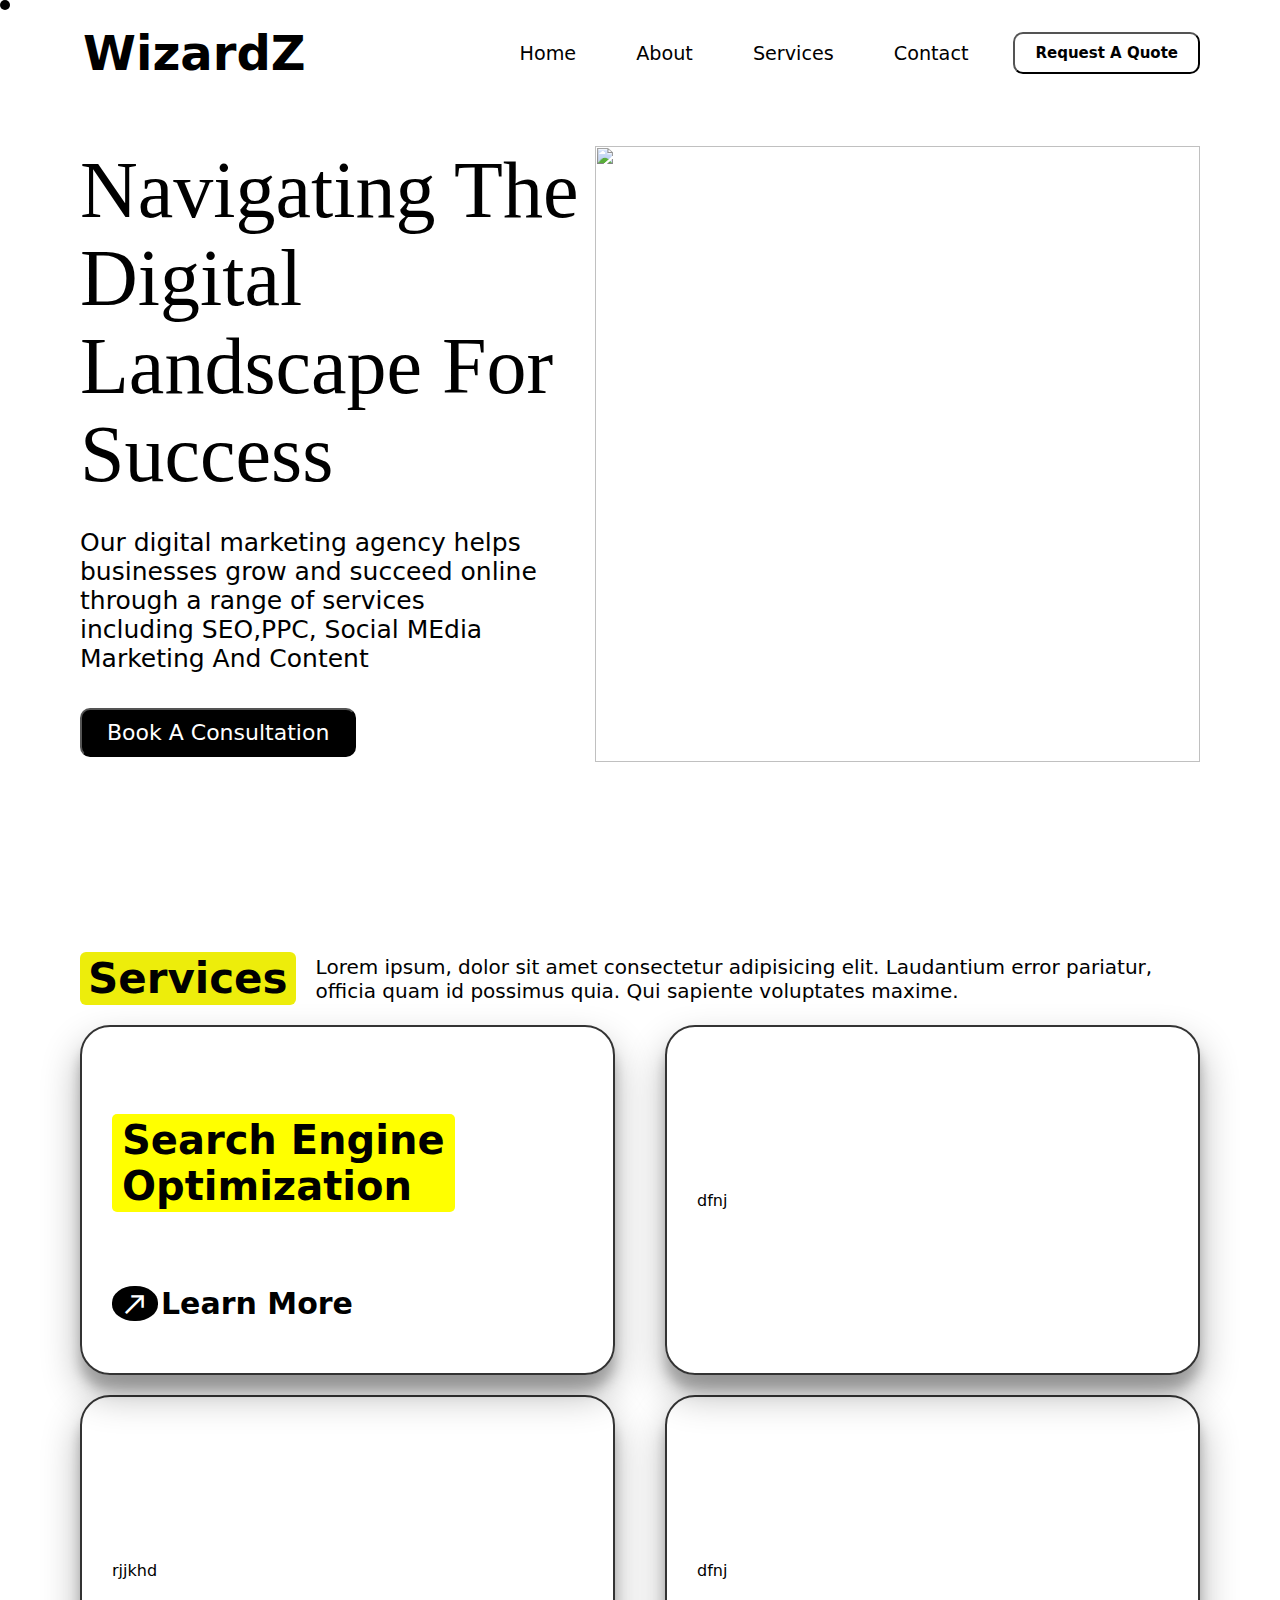
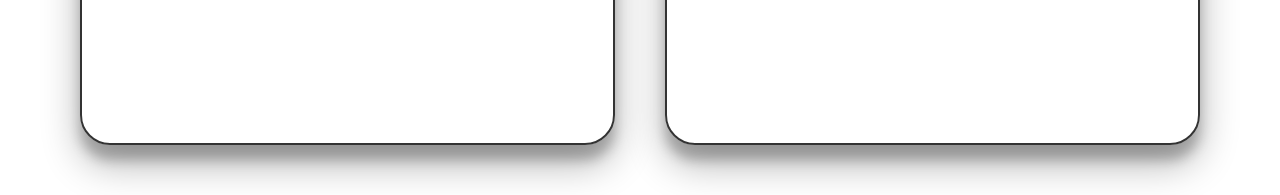
==== Animated Website/index.html @ a34c0ddf "Minor Changes" ====
<!DOCTYPE html>
<html lang="en">

<head>
    <meta charset="UTF-8">
    <meta name="viewport" content="width=device-width, initial-scale=1.0">
    <title>Document</title>
    <link rel="stylesheet" href="style.css">
    <link href="https://cdn.jsdelivr.net/npm/remixicon@4.5.0/fonts/remixicon.css" rel="stylesheet" />
    <link rel="stylesheet" href="https://fonts.googleapis.com/css2?family=Material+Symbols+Outlined:opsz,wght,FILL,GRAD@24,400,0,0" />

</head>

<body>
    <div id="cursor"></div>
    <section id="section1">
        <nav>
            <div class="logo">
                <h1><i class="ri-shining-fill"></i>WizardZ</h1>
            </div>
            <div class="menu">
                <ul>
                    <li><a href="#">Home</a></li>
                    <li><a href="#">About</a></li>
                    <li><a href="#">Services</a></li>
                    <li><a href="#">Contact</a></li>
                </ul>
                <button type="button" class="btn">Request A Quote</button>
            </div>
        </nav>
        <div id="center">
            <div id="centerleft">
                <h1>
                    Navigating The Digital Landscape For Success
                </h1>
                <p>Our digital marketing agency helps businesses grow and succeed online through a range of services
                    including SEO,PPC, Social MEdia Marketing And Content</p>
                <button type="button" class="btn3">Book A Consultation</button>




            </div>

            <div id="centerright">
                <img src="https://img.freepik.com/premium-vector/marketing-illustration_878233-772.jpg?w=996" alt="">
            </div>
        </div>
        <div class="workedfor">
            <img src="https://imgs.search.brave.com/fNigsKo8mj7kTLfv36_bVSwXvuNUQkcgGp3WirW9pcw/rs:fit:860:0:0:0/g:ce/aHR0cHM6Ly9sb2dv/ZG93bmxvYWQub3Jn/L3dwLWNvbnRlbnQv/dXBsb2Fkcy8yMDE5/LzA4L3RhdGEtbW90/b3JzLWxvZ28tMC5w/bmc"
                alt="">
            <img src="https://imgs.search.brave.com/8IpOqcqNRXc-08en11EmP8ryL9KNyg2xsx-Ju1tUkb0/rs:fit:860:0:0:0/g:ce/aHR0cHM6Ly9zdGF0/aWMudmVjdGVlenku/Y29tL3N5c3RlbS9y/ZXNvdXJjZXMvcHJl/dmlld3MvMDE5Lzc2/Ni8yNDAvbm9uXzJ4/L2FtYXpvbi1sb2dv/LWFtYXpvbi1pY29u/LXRyYW5zcGFyZW50/LWZyZWUtcG5nLnBu/Zw"
                alt="">
            <img src="https://imgs.search.brave.com/Rt7uQQOtTU75qcVWaAnYGKOalUHHBAkY9xcgLJoRtmQ/rs:fit:860:0:0:0/g:ce/aHR0cHM6Ly8xMDAw/bG9nb3MubmV0L3dw/LWNvbnRlbnQvdXBs/b2Fkcy8yMDIyLzEy/L0h1YlNwb3QtTG9n/by01MDB4MjgxLnBu/Zw"
                alt="">
            <img src="https://imgs.search.brave.com/ARLXEoBPJB0CzboSaYomADaMy79xpAxVpfx55nUn9T4/rs:fit:860:0:0:0/g:ce/aHR0cHM6Ly9zdGF0/aWMtMDAuaWNvbmR1/Y2suY29tL2Fzc2V0/cy4wMC9ub3Rpb24t/aWNvbi0yNTZ4MjU2/LWcxYXJwczllLnBu/Zw"
                alt="">
            <img src="https://imgs.search.brave.com/pB7rmF0nJIRrC9TeIkUEjCoOrOx8oh-ZcEy8Qci1QgA/rs:fit:860:0:0:0/g:ce/aHR0cHM6Ly9hc3Nl/dHMuc3RpY2twbmcu/Y29tL2ltYWdlcy81/ODBiNTdmY2Q5OTk2/ZTI0YmM0M2M1Mjku/cG5n"
                alt="">
            <img src="https://imgs.search.brave.com/5nr2RgcZh42aT5bgjEVRG8Q-ZrMDww8VBAGRgMlE1LQ/rs:fit:860:0:0:0/g:ce/aHR0cHM6Ly9teW5h/c2FzdG9yZS5jb20v/Y2RuL3Nob3AvcHJv/ZHVjdHMvTkFTQURl/Y2FsLnBuZz92PTE1/OTMwOTczMTY"
                alt="">
        </div>
    </section>
    <section class="section2">
        <div class="services">
            <h1>Services</h1>
            <p>Lorem ipsum, dolor sit amet consectetur adipisicing elit. Laudantium error pariatur, officia quam id
                possimus quia. Qui sapiente voluptates maxime.</p>
        </div>
        <div class="boxes">
            <div class="box">
                <div class="content">
                    <h1>Search Engine <br> Optimization</h1>
                    <h2> <span class="material-symbols-outlined " id="arrow" > 
                        north_east
                        </span>Learn More</h2>
                </div>
                <div><img
                        src="https://imgs.search.brave.com/fQJbz-s_gWaU-JLYgZDOSX0kBfWpyWXV-rQr8nJraPY/rs:fit:860:0:0:0/g:ce/aHR0cHM6Ly90My5m/dGNkbi5uZXQvanBn/LzAwLzU4LzA2Lzg2/LzM2MF9GXzU4MDY4/NjYwX0VlRUx0aVR0/dkhmTFBtemVNSGRZ/WWpEQXJYWEZkNmRo/LmpwZw"
                        alt=""></div>
            </div>
            <div class="box">dfnj</div>
        </div>
        <div class="boxes">
            <div class="box">rjjkhd</div>
            <div class="box">dfnj</div>
        </div>
    </section>

    <script src="https://cdnjs.cloudflare.com/ajax/libs/gsap/3.12.5/gsap.min.js"
        integrity="sha512-7eHRwcbYkK4d9g/6tD/mhkf++eoTHwpNM9woBxtPUBWm67zeAfFC+HrdoE2GanKeocly/VxeLvIqwvCdk7qScg=="
        crossorigin="anonymous" referrerpolicy="no-referrer"></script>
    <script src="script.js"></script>
</body>

</html>
---- Animated Website/style.css ----
*{
    margin: 0;
    padding: 0;
    box-sizing: border-box;
    font-family: system-ui, -apple-system, BlinkMacSystemFont, 'Segoe UI', Roboto, Oxygen, Ubuntu, Cantarell, 'Open Sans', 'Helvetica Neue', sans-serif
}

#cursor{
    position: fixed;
    height: 10px;
    width: 10px;
    background: #000;
    border-radius: 50%;
    z-index: 10;
}
body{
    height: 100%;
    width: 100%;
}

nav{
    padding: 25px 80px;
    display: flex;
    justify-content: space-between;
}
nav .logo{
    font-size: 1.5rem;
    font-weight: 600;
    display: flex;
    align-items: center;
    justify-content: center;
}
nav .logo i{
    margin-right: 3px;
    rotate: 45deg;
    display: inline-block;
}
nav .menu ul,nav .menu{
    display: flex;
    justify-content: space-between;
    align-items: center;
    gap: 30px;
    list-style: none;
   
    
}
nav .menu ul li a{
    text-decoration: none;
    color: #000;
    font-size: 1.2rem;
    font-weight: 500;
    padding: 10px 15px;
    border-radius: 5px;
    transition: all 0.3s ease;
}
nav .menu button{
    background: white;
    padding: 10px 20px;
    border-radius: 10px;
    font-weight: 600;
    font-size: 15px;
}
#center{
    padding:40px 80px;
    width: 100%;
    display: flex;
}
#center #centerleft{
    height: 100%;
    width: 46%;
    
}
#center #centerright{
    
    position: relative;
    width: 54%;  
    z-index: 9;

    
}
#center #centerleft h1{
    font-family:Georgia, 'Times New Roman', Times, serif;
    font-size: 80px;
    line-height: 1.1;
    font-weight: 500;
}
#center #centerleft p{
    width: 90%;
    font-size: 25px;
    margin: 30px 0px;
}
#center #centerleft button{
    background: black;
    color: white;
    padding: 10px 25px;
    border-radius: 10px;
    font-weight: 400;
    font-size: 22px;
    margin: 5px 0px;
}
#center #centerright img{
    background: transparent;
    width: 100%;
    height: 100%;
    object-fit:cover;
    position: absolute;
    right: 0px;
}
.workedfor{
    display: flex;
    align-items: center;
    justify-content: space-between;
    padding: 10px 80px;
}
.workedfor img{
    height: 80px;
}
.btn:hover{
    background-color: rgb(40, 38, 38);
    color: white;

}
.btn3:hover{
    background-color: white;
    color: black;
}

.section2{
    padding: 50px 80px;
}
.section2 .services{
    display: flex;
    align-items: center;
    gap: 20px;
    
}
.services h1{
    background-color: rgb(237, 237, 11);
    font-size: 42px;
    padding: 2px 8px;
    border-radius: 6px;
}
.services p{
    font-size: 20px;
}
.boxes{
    display: flex;
    justify-content: space-around;
    gap: 50px;
    margin-top: 20px;
}
.boxes .box{
    height: 350px;
    width: 100%;
    /* background-color: pink; */
    border-radius: 30px;
    box-shadow: rgba(0, 0, 0, 0.3) 0px 19px 38px, rgba(0, 0, 0, 0.22) 0px 15px 12px;
    display: flex;
    justify-content: space-between;
    align-items: center;
    padding: 20px 30px;
    position: relative;
    border: solid 2px rgb(0, 0, 0,0.8);
}
.boxes .box img{
    height: 200px;
    object-fit: cover;
    border-radius: 30px;

}
.boxes .box h2{
    font-size: 30px;
    position: absolute;
    bottom: 15%;
    display: flex;
    gap: 3px;
    
}
.boxes .box h1{
    font-size: 40px;
    position: absolute;
    top: 25%;
    background-color: yellow;
    padding: 3px 10px;
    border-radius: 5px;
}
#arrow{
    font-size: 30px;
    padding:1px 8px;
    background-color: #000;
    color: white;
    border-radius: 48%;
    text-align: center;
    display: flex;
    align-items: center;
    
}
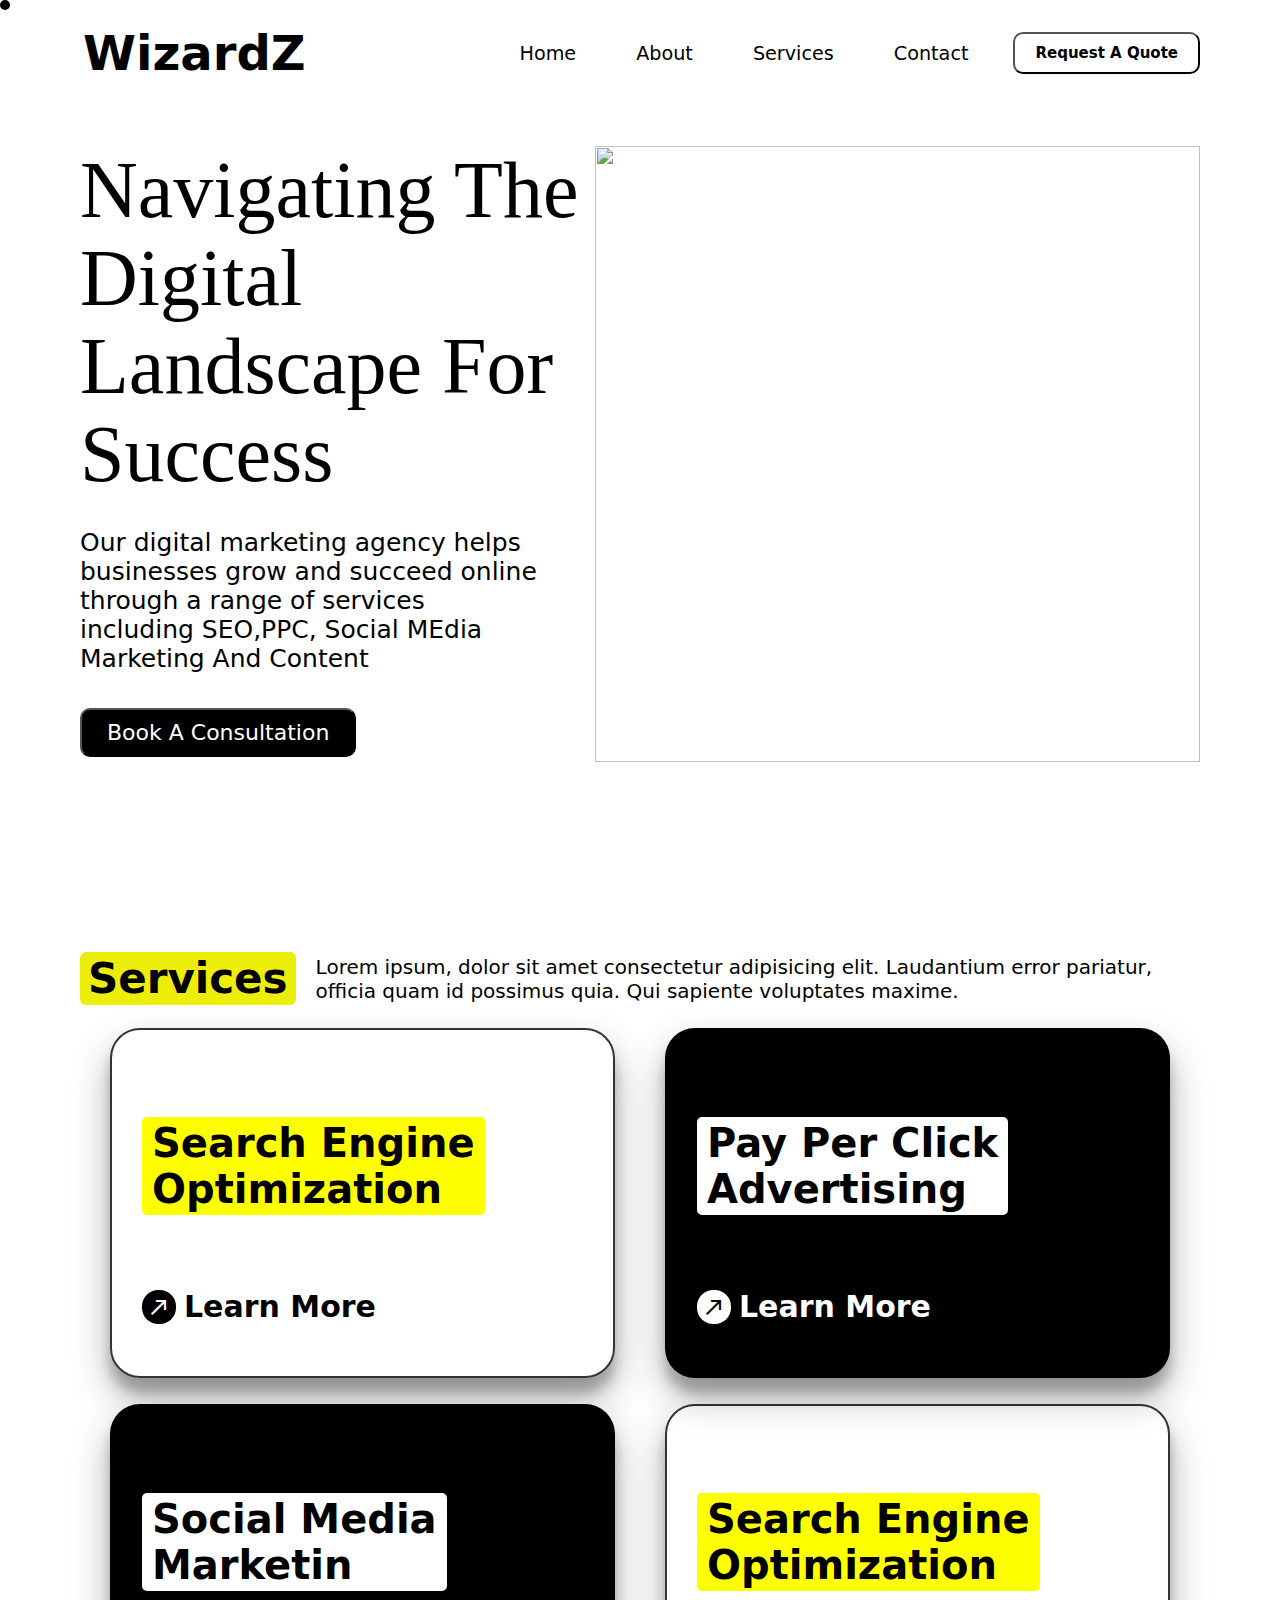
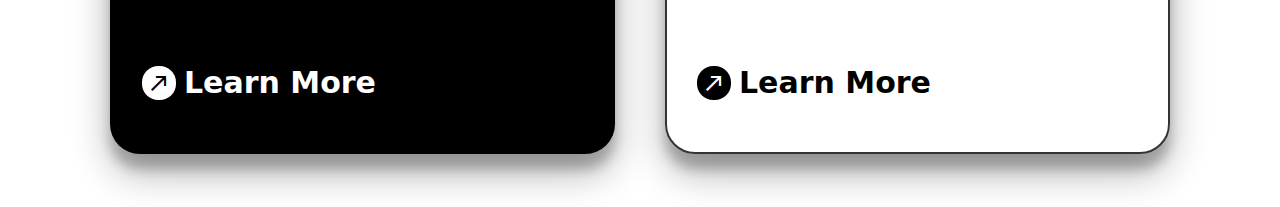
==== commit e6f37c6c: "Added Styling to boxes" ====
--- a/Animated Website/index.html
+++ b/Animated Website/index.html
@@ -68,10 +68,13 @@
                 possimus quia. Qui sapiente voluptates maxime.</p>
         </div>
         <div class="boxes">
-            <div class="box">
+            <div class="box box1">
                 <div class="content">
+
+                    <!-- box1 -->
+
                     <h1>Search Engine <br> Optimization</h1>
-                    <h2> <span class="material-symbols-outlined " id="arrow" > 
+                    <h2> <span class="material-symbols-outlined lightarrow" > 
                         north_east
                         </span>Learn More</h2>
                 </div>
@@ -79,11 +82,50 @@
                         src="https://imgs.search.brave.com/fQJbz-s_gWaU-JLYgZDOSX0kBfWpyWXV-rQr8nJraPY/rs:fit:860:0:0:0/g:ce/aHR0cHM6Ly90My5m/dGNkbi5uZXQvanBn/LzAwLzU4LzA2Lzg2/LzM2MF9GXzU4MDY4/NjYwX0VlRUx0aVR0/dkhmTFBtemVNSGRZ/WWpEQXJYWEZkNmRo/LmpwZw"
                         alt=""></div>
             </div>
-            <div class="box">dfnj</div>
+
+            <!-- box2 -->
+
+            <div class="box box2 darkbox">
+                <div class="content">
+                    <h1>Pay Per Click <br> Advertising</h1>
+                    <h2> <span class="material-symbols-outlined darkarrow"  > 
+                        north_east
+                        </span>Learn More</h2>
+                </div>
+                <div><img
+                        src="https://imgs.search.brave.com/NmEt4rfhX6t_4nmt1XY0PHdIlbLdsngKHQw31UCkjk4/rs:fit:860:0:0:0/g:ce/aHR0cHM6Ly90My5m/dGNkbi5uZXQvanBn/LzA4LzczLzAwLzk4/LzM2MF9GXzg3MzAw/OTgwOV95UUFxejFZ/OWZmQXdreDhZSTBy/T0VqczlNakNuODhr/Ty5qcGc"
+                        alt=""></div>
+            </div>
         </div>
         <div class="boxes">
-            <div class="box">rjjkhd</div>
-            <div class="box">dfnj</div>
+
+            <!-- box3 -->
+
+            <div class="box darkbox">
+                <div class="content">
+                    <h1>Social Media <br> Marketin</h1>
+                    <h2> <span class="material-symbols-outlined darkarrow" > 
+                        north_east
+                        </span>Learn More</h2>
+                </div>
+                <div><img
+                        src="https://imgs.search.brave.com/fQJbz-s_gWaU-JLYgZDOSX0kBfWpyWXV-rQr8nJraPY/rs:fit:860:0:0:0/g:ce/aHR0cHM6Ly90My5m/dGNkbi5uZXQvanBn/LzAwLzU4LzA2Lzg2/LzM2MF9GXzU4MDY4/NjYwX0VlRUx0aVR0/dkhmTFBtemVNSGRZ/WWpEQXJYWEZkNmRo/LmpwZw"
+                        alt=""></div>
+            </div>
+
+            <!-- box4 -->
+            <div class="box box4">
+
+                <div class="content">
+                    <h1>Search Engine <br> Optimization</h1>
+                    <h2> <span class="material-symbols-outlined lightarrow"  > 
+                        north_east
+                        </span>Learn More</h2>
+                </div>
+                <div><img
+                        src="https://imgs.search.brave.com/fQJbz-s_gWaU-JLYgZDOSX0kBfWpyWXV-rQr8nJraPY/rs:fit:860:0:0:0/g:ce/aHR0cHM6Ly90My5m/dGNkbi5uZXQvanBn/LzAwLzU4LzA2Lzg2/LzM2MF9GXzU4MDY4/NjYwX0VlRUx0aVR0/dkhmTFBtemVNSGRZ/WWpEQXJYWEZkNmRo/LmpwZw"
+                        alt=""></div>
+            </div>
         </div>
     </section>
 
--- a/Animated Website/style.css
+++ b/Animated Website/style.css
@@ -148,10 +148,11 @@
     justify-content: space-around;
     gap: 50px;
     margin-top: 20px;
+    padding: 3px 30px;
 }
 .boxes .box{
     height: 350px;
-    width: 100%;
+    width: 50%;
     /* background-color: pink; */
     border-radius: 30px;
     box-shadow: rgba(0, 0, 0, 0.3) 0px 19px 38px, rgba(0, 0, 0, 0.22) 0px 15px 12px;
@@ -173,7 +174,10 @@
     position: absolute;
     bottom: 15%;
     display: flex;
-    gap: 3px;
+    gap: 8px;
+    font-weight: 600;
+    display: flex;
+    align-items: center;
     
 }
 .boxes .box h1{
@@ -184,21 +188,34 @@
     padding: 3px 10px;
     border-radius: 5px;
 }
-#arrow{
-    font-size: 30px;
-    padding:1px 8px;
-    background-color: #000;
+.lightarrow{
+    font-size: 50px;
+    padding:5px;
+    background-color: black;
     color: white;
     border-radius: 48%;
-    text-align: center;
-    display: flex;
-    align-items: center;
-    
-}
-
-
-
-
-
-
-
+}
+.darkarrow{
+    font-size: 50px;
+    padding:5px;
+    background-color: white;
+    color: black;
+    border-radius: 48%;
+    
+}
+.darkbox{
+    background-color: black;
+}
+.darkbox .content h1{
+    background-color: white;
+}
+.darkbox .content h2{
+    color: white;
+}
+
+
+
+
+
+
+
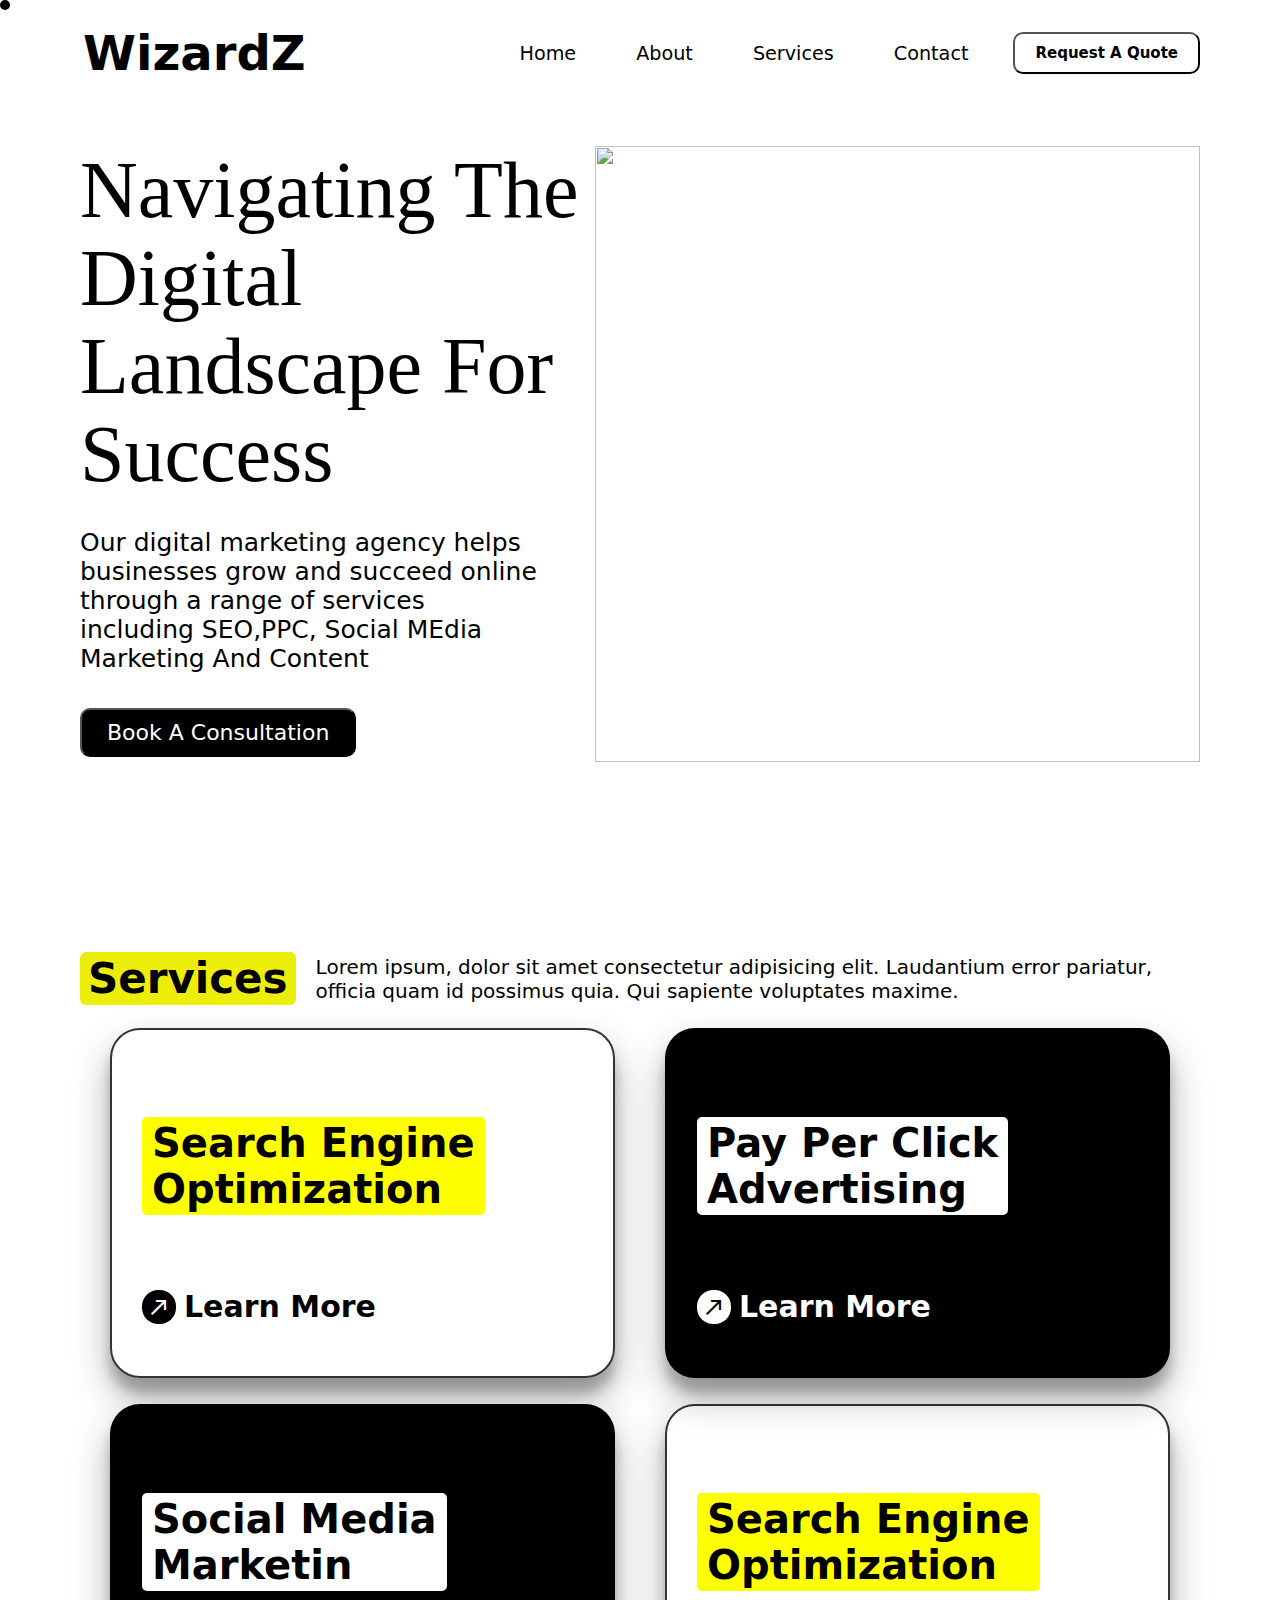
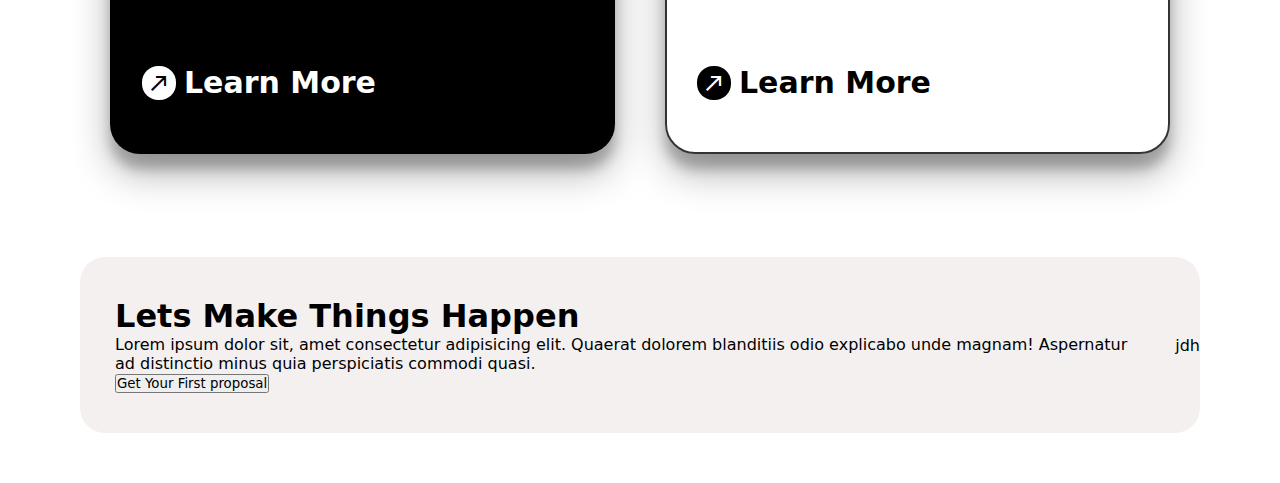
==== commit b0adfced: "Minor CHanges" ====
--- a/Animated Website/index.html
+++ b/Animated Website/index.html
@@ -128,6 +128,16 @@
             </div>
         </div>
     </section>
+    <section class="section3">
+        <div class="section3left">
+            <h1>Lets Make Things Happen</h1>
+            <p>Lorem ipsum dolor sit, amet consectetur adipisicing elit. Quaerat dolorem blanditiis odio explicabo unde magnam! Aspernatur ad distinctio minus quia perspiciatis commodi quasi.</p>
+            <button>Get Your First proposal</button>
+        </div>
+        <div>
+            jdh
+        </div>
+    </section>
 
     <script src="https://cdnjs.cloudflare.com/ajax/libs/gsap/3.12.5/gsap.min.js"
         integrity="sha512-7eHRwcbYkK4d9g/6tD/mhkf++eoTHwpNM9woBxtPUBWm67zeAfFC+HrdoE2GanKeocly/VxeLvIqwvCdk7qScg=="
--- a/Animated Website/style.css
+++ b/Animated Website/style.css
@@ -212,10 +212,20 @@
 .darkbox .content h2{
     color: white;
 }
-
-
-
-
-
-
-
+.section3{
+    margin: 50px 80px;
+    background-color: rgba(198, 180, 180, 0.2);
+    border-radius: 25px ;
+    display: flex;
+    justify-content: center;
+    align-items: center;
+}
+.section3left{
+    padding: 40px 35px;
+}
+
+
+
+
+
+
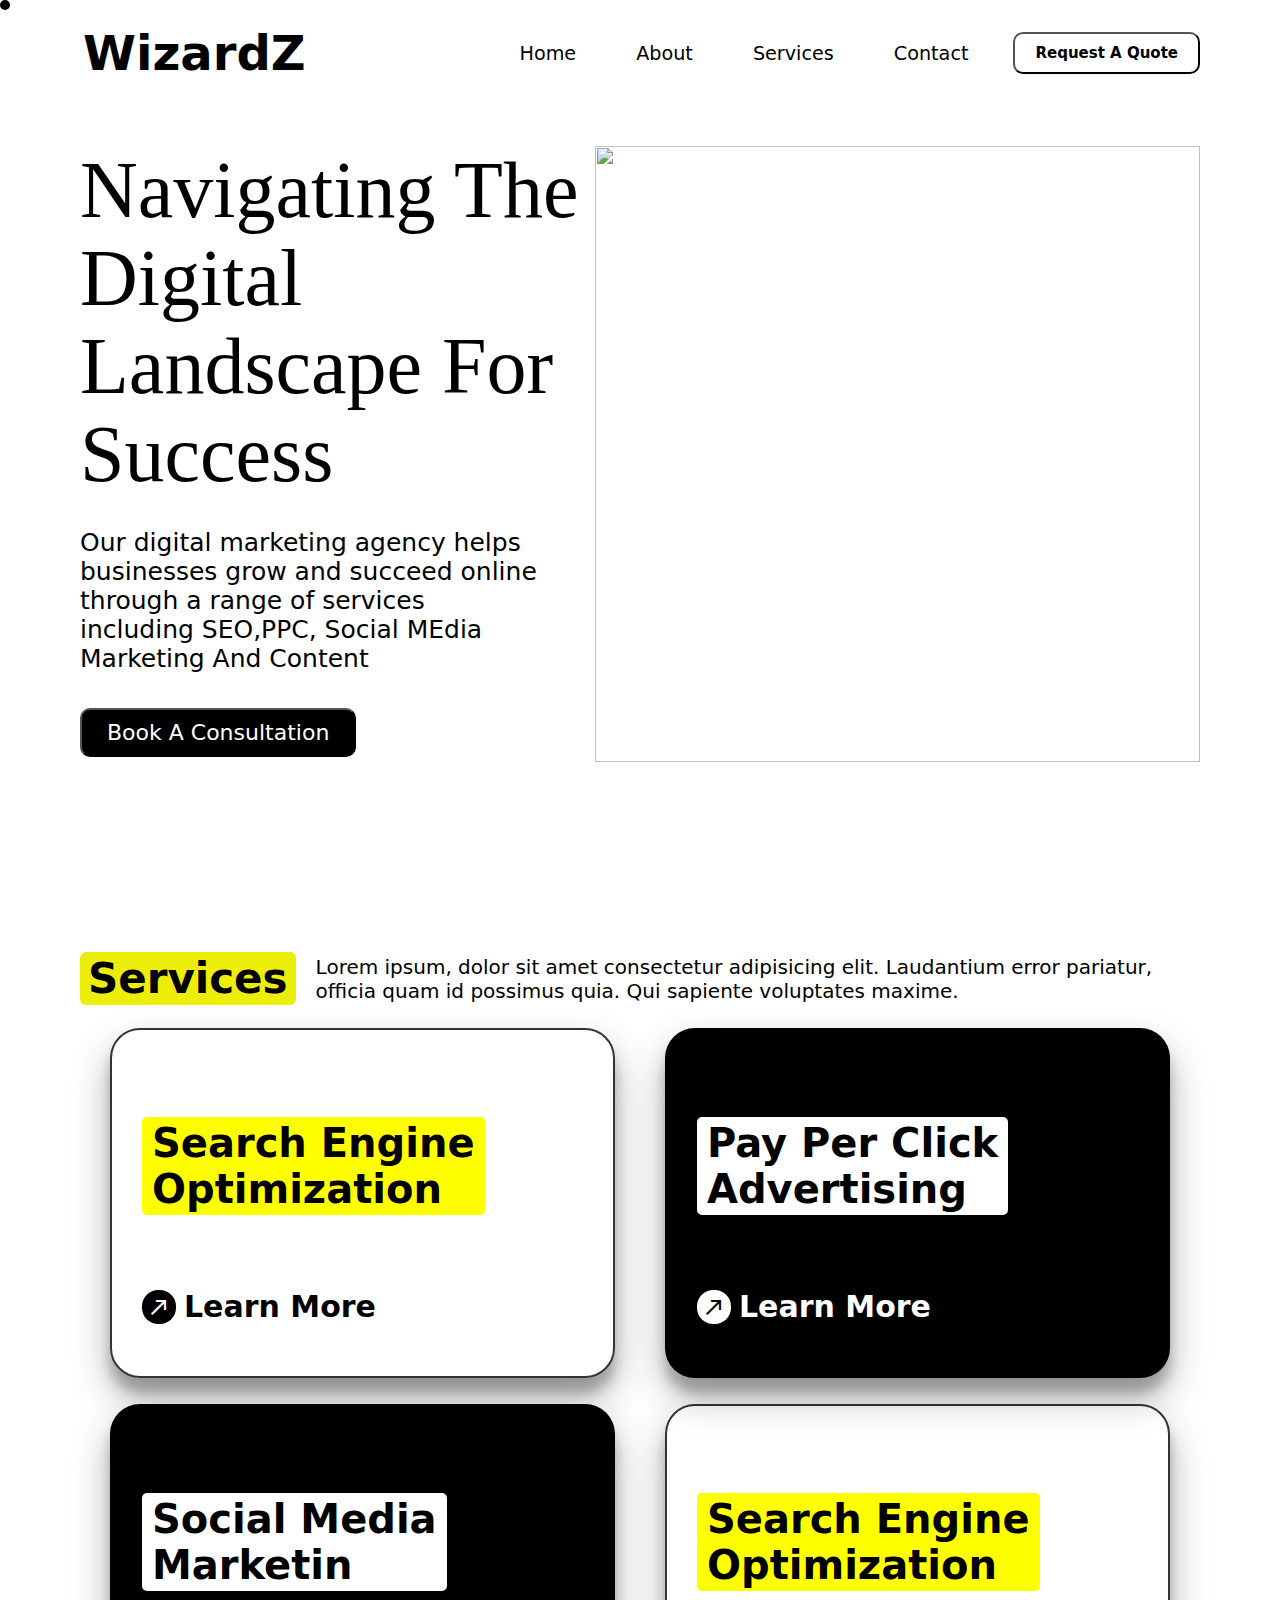
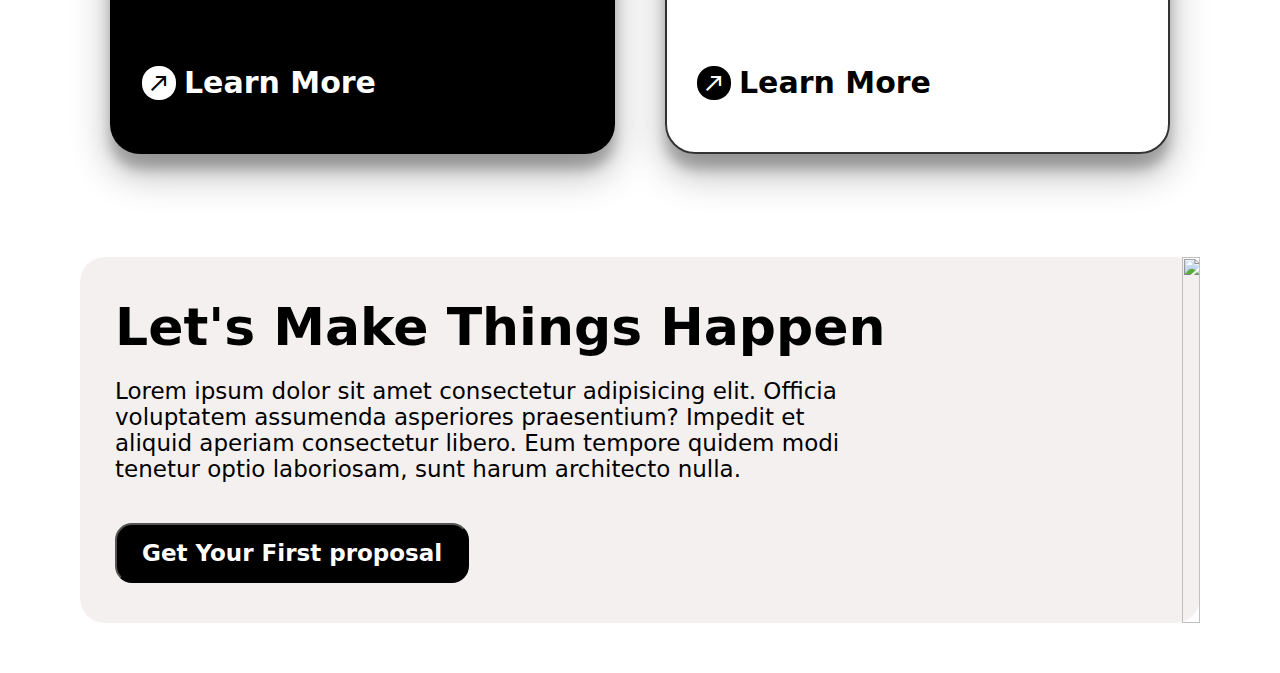
==== commit 85f0a70b: "Add SVG file" ====
--- a/Animated Website/index.html
+++ b/Animated Website/index.html
@@ -130,12 +130,12 @@
     </section>
     <section class="section3">
         <div class="section3left">
-            <h1>Lets Make Things Happen</h1>
-            <p>Lorem ipsum dolor sit, amet consectetur adipisicing elit. Quaerat dolorem blanditiis odio explicabo unde magnam! Aspernatur ad distinctio minus quia perspiciatis commodi quasi.</p>
+            <h1>Let's Make Things Happen</h1>
+            <p>Lorem ipsum dolor sit amet consectetur adipisicing elit. Officia voluptatem assumenda asperiores praesentium? Impedit et aliquid aperiam consectetur libero. Eum tempore quidem modi tenetur optio laboriosam, sunt harum architecto nulla.</p>
             <button>Get Your First proposal</button>
         </div>
         <div>
-            jdh
+            <img src="https://stradigitale.it/wp-content/uploads/2024/07/Frame-19.svg" alt="" srcset="" class="sec3img">
         </div>
     </section>
 
--- a/Animated Website/style.css
+++ b/Animated Website/style.css
@@ -217,15 +217,41 @@
     background-color: rgba(198, 180, 180, 0.2);
     border-radius: 25px ;
     display: flex;
-    justify-content: center;
-    align-items: center;
+    padding-right: 0px;
+    
 }
 .section3left{
     padding: 40px 35px;
-}
-
-
-
-
-
-
+    width: 100%;
+    
+    
+}
+.section3left h1{
+    font-size: 52px;
+    margin-bottom: 2%;
+}
+.section3left p {
+    font-weight: 400;
+    font-size: 23px;
+    margin-right: 25%;
+}
+.section3left button{
+    margin-top: 4%;
+    font-size: 23px;
+    font-weight: 600;
+    padding: 15px 25px;
+    color: white;
+    background-color: #000;
+    border-radius: 17px;
+}
+.sec3img{
+    margin-left: 10%;
+    height: 100%;
+    width: 95%;
+}
+
+
+
+
+
+
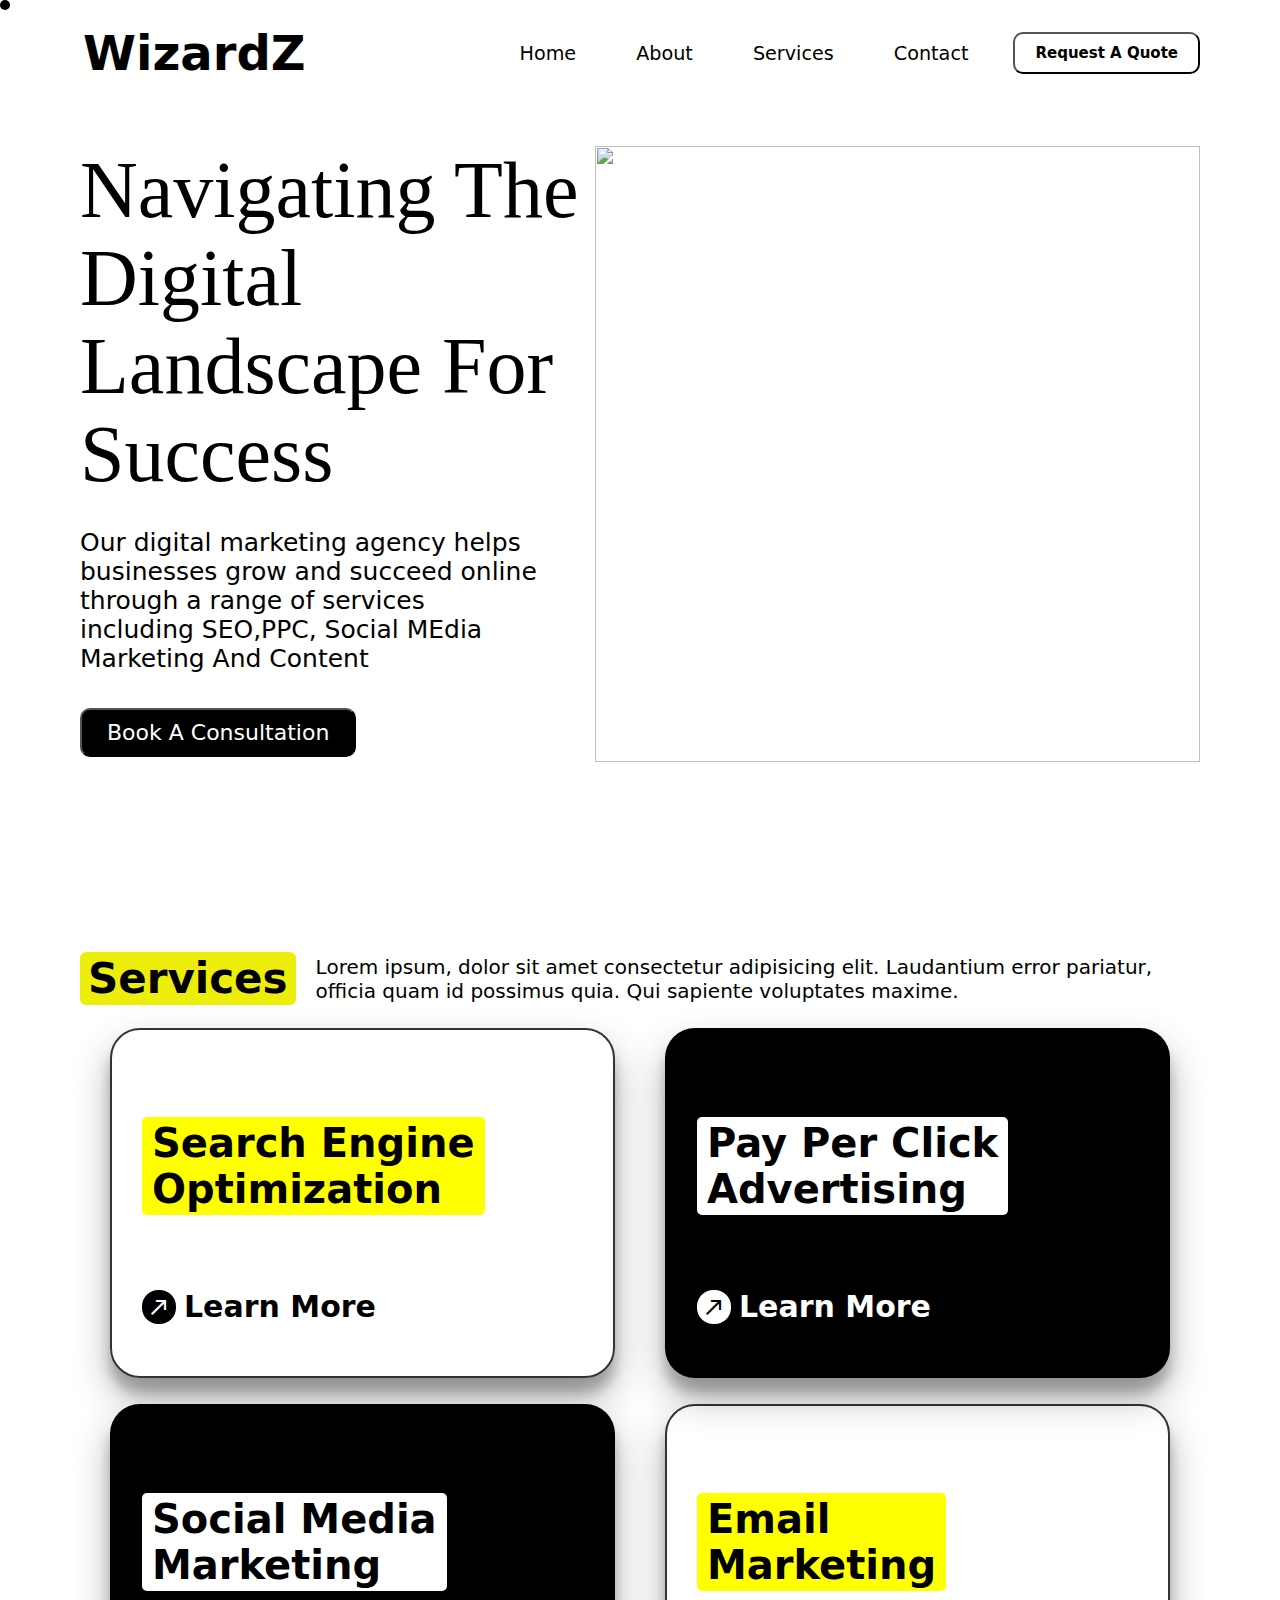
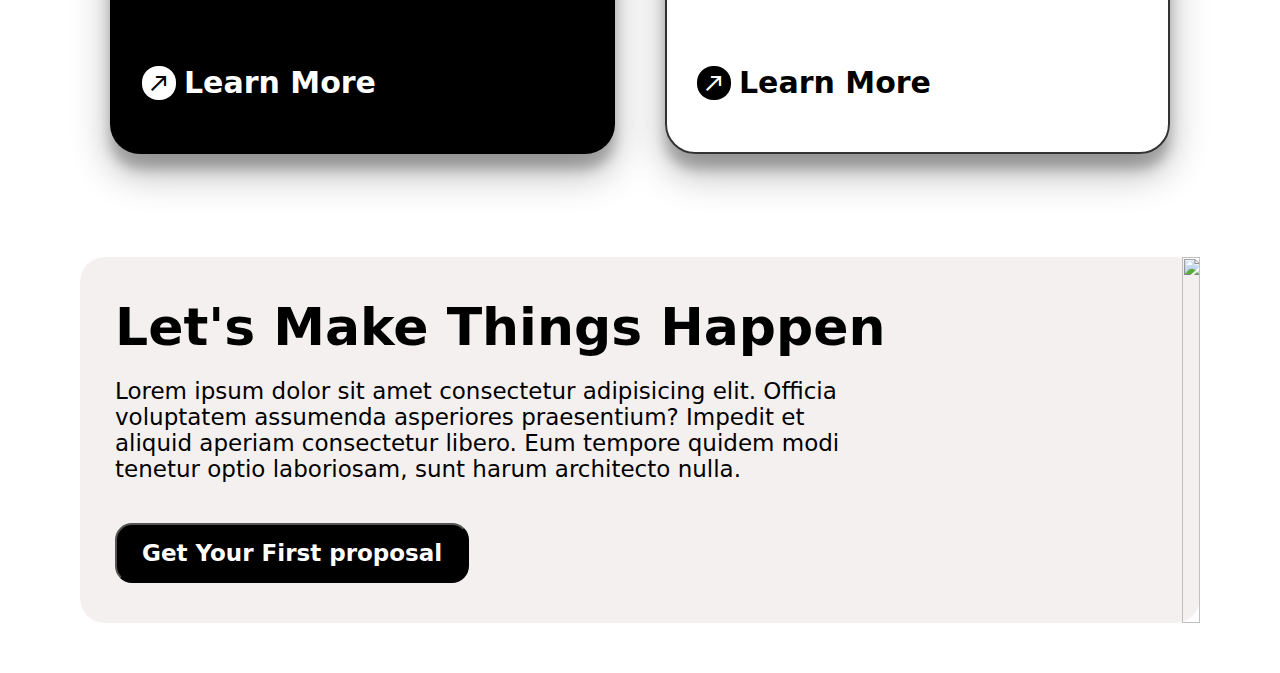
==== commit c06c137e: "Minor Changes" ====
--- a/Animated Website/index.html
+++ b/Animated Website/index.html
@@ -103,13 +103,13 @@
 
             <div class="box darkbox">
                 <div class="content">
-                    <h1>Social Media <br> Marketin</h1>
+                    <h1>Social Media <br> Marketing</h1>
                     <h2> <span class="material-symbols-outlined darkarrow" > 
                         north_east
                         </span>Learn More</h2>
                 </div>
                 <div><img
-                        src="https://imgs.search.brave.com/fQJbz-s_gWaU-JLYgZDOSX0kBfWpyWXV-rQr8nJraPY/rs:fit:860:0:0:0/g:ce/aHR0cHM6Ly90My5m/dGNkbi5uZXQvanBn/LzAwLzU4LzA2Lzg2/LzM2MF9GXzU4MDY4/NjYwX0VlRUx0aVR0/dkhmTFBtemVNSGRZ/WWpEQXJYWEZkNmRo/LmpwZw"
+                        src="https://imgs.search.brave.com/Y64d3hso75Lz2JgmooBPZqiGf9SQBrLSa58d8bSHkO0/rs:fit:860:0:0:0/g:ce/aHR0cHM6Ly93d3cu/d29yZHN0cmVhbS5j/b20vd3AtY29udGVu/dC91cGxvYWRzLzIw/MjIvMDIvc29jaWFs/LW1lZGlhLW1hcmtl/dGluZy1mdW5kYW1l/bnRhbHMtd29yZHN0/cmVhbS5wbmc"
                         alt=""></div>
             </div>
 
@@ -117,13 +117,13 @@
             <div class="box box4">
 
                 <div class="content">
-                    <h1>Search Engine <br> Optimization</h1>
+                    <h1>Email <br> Marketing</h1>
                     <h2> <span class="material-symbols-outlined lightarrow"  > 
                         north_east
                         </span>Learn More</h2>
                 </div>
                 <div><img
-                        src="https://imgs.search.brave.com/fQJbz-s_gWaU-JLYgZDOSX0kBfWpyWXV-rQr8nJraPY/rs:fit:860:0:0:0/g:ce/aHR0cHM6Ly90My5m/dGNkbi5uZXQvanBn/LzAwLzU4LzA2Lzg2/LzM2MF9GXzU4MDY4/NjYwX0VlRUx0aVR0/dkhmTFBtemVNSGRZ/WWpEQXJYWEZkNmRo/LmpwZw"
+                        src="https://imgs.search.brave.com/FOnfWNC1t0jxBE2NRT4pSftqtz9OaP_RKx_MPI9UJOk/rs:fit:860:0:0:0/g:ce/aHR0cHM6Ly9tZWRp/YS5pc3RvY2twaG90/by5jb20vaWQvMTIx/OTU4MDM2Ny9waG90/by9tYXJrZXRpbmct/Y2FtcGFpZ24tYnJh/bmQtYWR2ZXJ0aXNl/bWVudC1idXNpbmVz/cy1zdHJhdGVneS5q/cGc_cz02MTJ4NjEy/Jnc9MCZrPTIwJmM9/QUo3eGRaV09vUnpI/SjdOYjBFeWlsaEJK/U0l6RmZycVBmRmlZ/RGZYNXFzRT0"
                         alt=""></div>
             </div>
         </div>
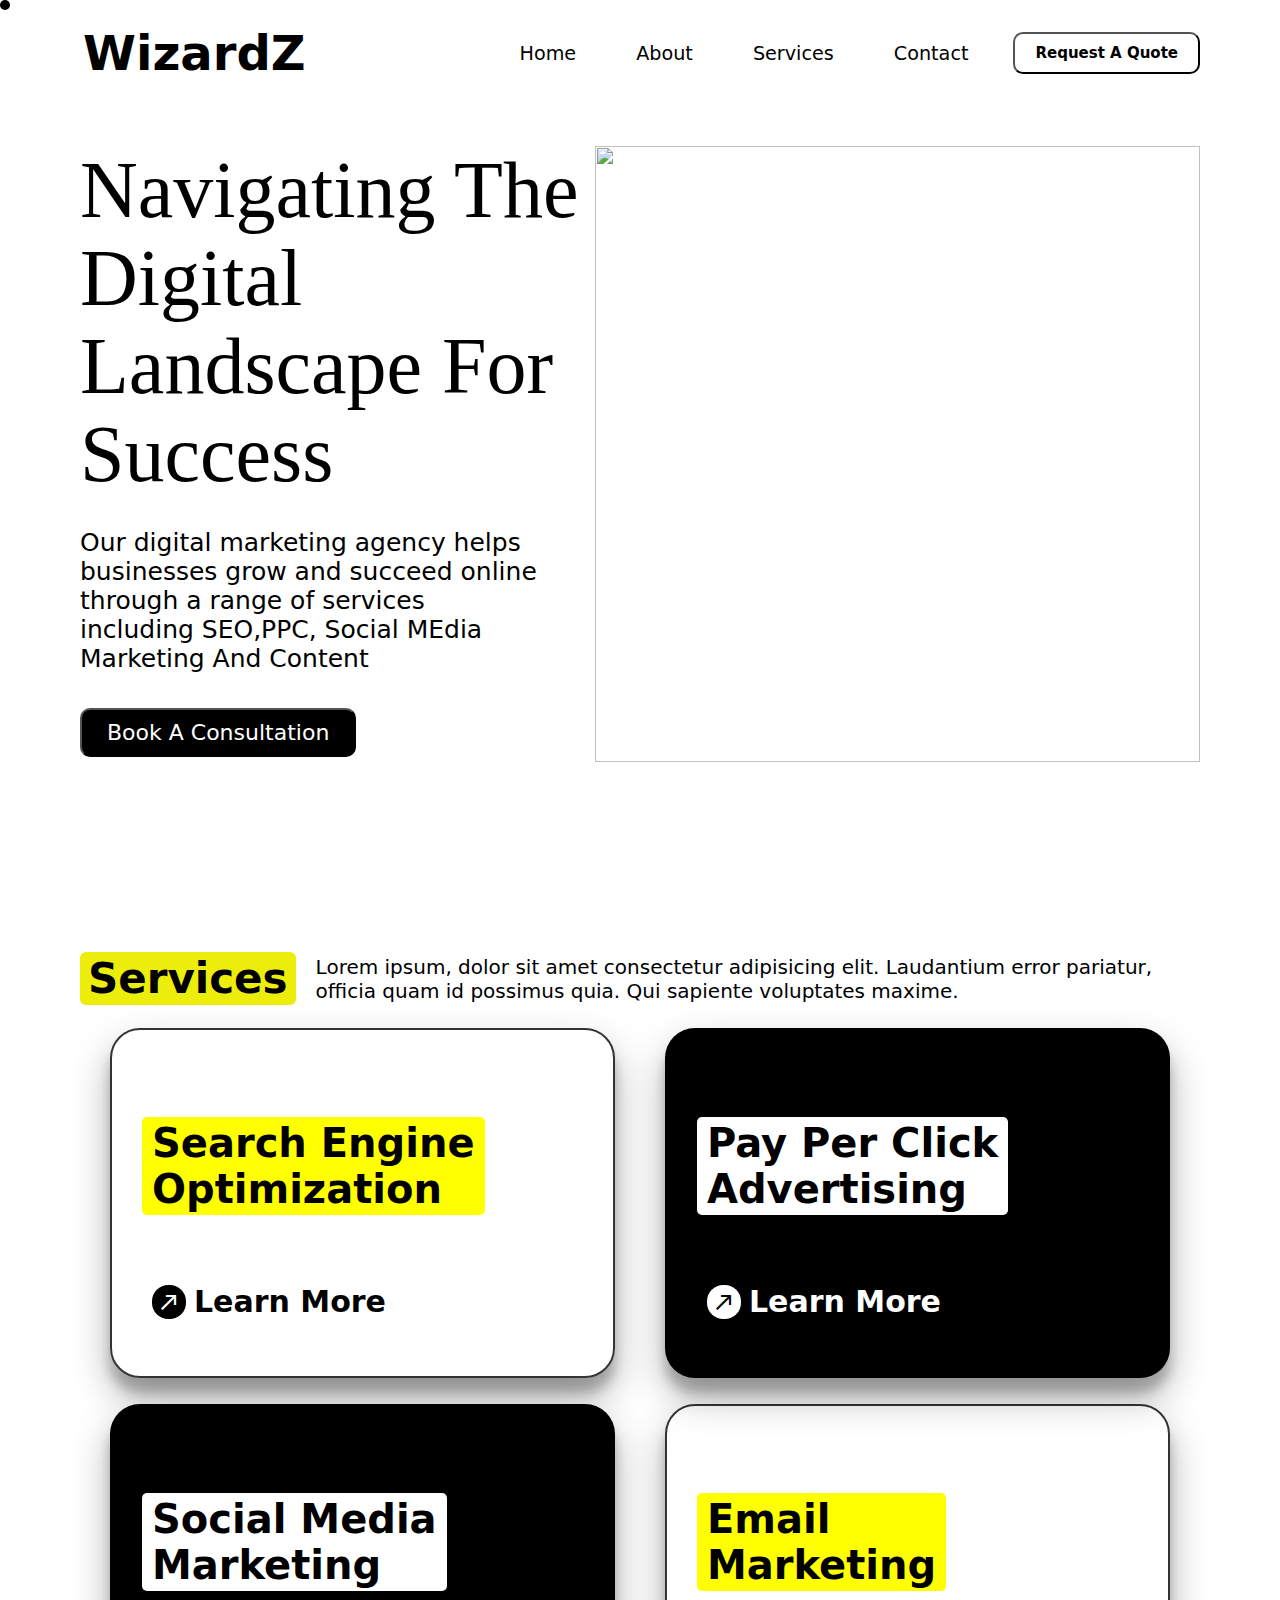
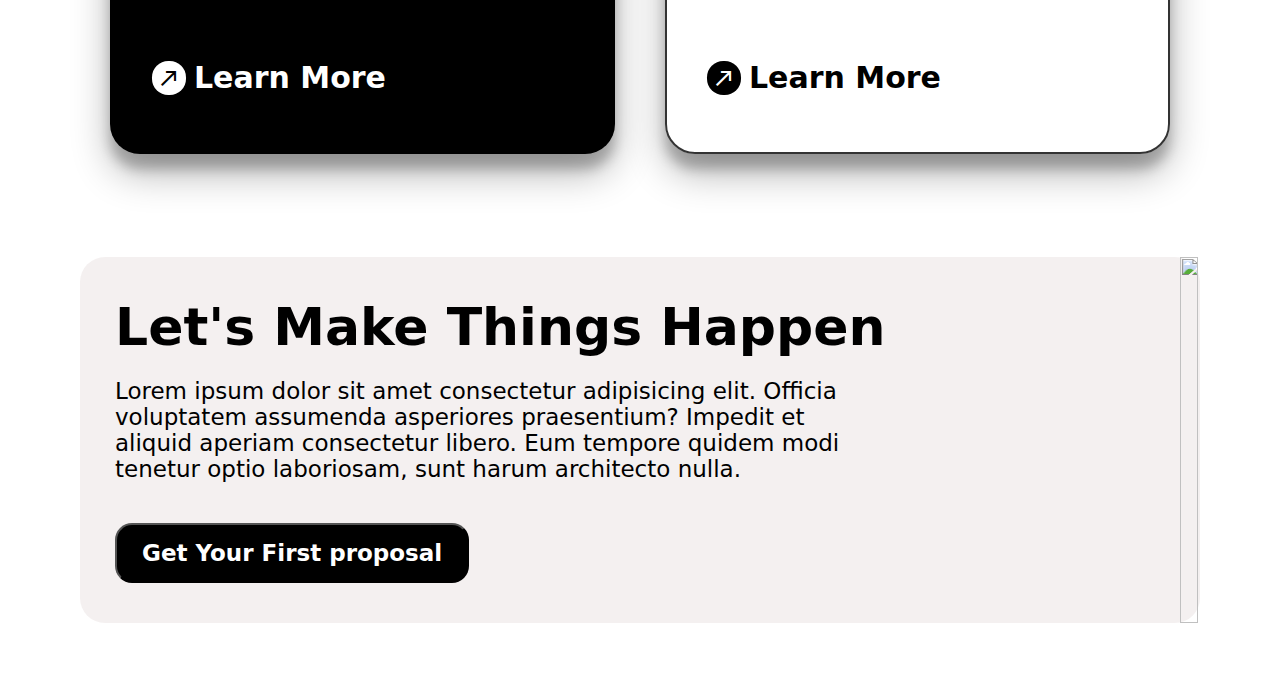
==== commit 660f8472: "Minor Changes" ====
--- a/Animated Website/index.html
+++ b/Animated Website/index.html
@@ -74,7 +74,7 @@
                     <!-- box1 -->
 
                     <h1>Search Engine <br> Optimization</h1>
-                    <h2> <span class="material-symbols-outlined lightarrow" > 
+                    <h2 class="learnMore"> <span class="material-symbols-outlined lightarrow" > 
                         north_east
                         </span>Learn More</h2>
                 </div>
@@ -88,7 +88,7 @@
             <div class="box box2 darkbox">
                 <div class="content">
                     <h1>Pay Per Click <br> Advertising</h1>
-                    <h2> <span class="material-symbols-outlined darkarrow"  > 
+                    <h2 class="learnMore"> <span class="material-symbols-outlined darkarrow"  > 
                         north_east
                         </span>Learn More</h2>
                 </div>
@@ -104,7 +104,7 @@
             <div class="box darkbox">
                 <div class="content">
                     <h1>Social Media <br> Marketing</h1>
-                    <h2> <span class="material-symbols-outlined darkarrow" > 
+                    <h2 class="learnMore"> <span class="material-symbols-outlined darkarrow" > 
                         north_east
                         </span>Learn More</h2>
                 </div>
@@ -118,7 +118,7 @@
 
                 <div class="content">
                     <h1>Email <br> Marketing</h1>
-                    <h2> <span class="material-symbols-outlined lightarrow"  > 
+                    <h2 class="learnMore"> <span class="material-symbols-outlined lightarrow"  > 
                         north_east
                         </span>Learn More</h2>
                 </div>
@@ -132,7 +132,7 @@
         <div class="section3left">
             <h1>Let's Make Things Happen</h1>
             <p>Lorem ipsum dolor sit amet consectetur adipisicing elit. Officia voluptatem assumenda asperiores praesentium? Impedit et aliquid aperiam consectetur libero. Eum tempore quidem modi tenetur optio laboriosam, sunt harum architecto nulla.</p>
-            <button>Get Your First proposal</button>
+            <button class="btn3">Get Your First proposal</button>
         </div>
         <div>
             <img src="https://stradigitale.it/wp-content/uploads/2024/07/Frame-19.svg" alt="" srcset="" class="sec3img">
--- a/Animated Website/style.css
+++ b/Animated Website/style.css
@@ -245,13 +245,26 @@
     border-radius: 17px;
 }
 .sec3img{
-    margin-left: 10%;
     height: 100%;
     width: 95%;
 }
-
-
-
-
-
-
+.learnMore{
+    cursor: pointer;
+    /* background: rgb(194, 185, 185, 0.2); */
+    padding:5px 10px ;
+    border-radius: 5px;
+}
+.learnMore:hover{
+    background: rgb(194, 185, 185, 0.3);
+    
+}
+.btn3{
+    cursor: pointer;
+    
+}
+
+
+
+
+
+
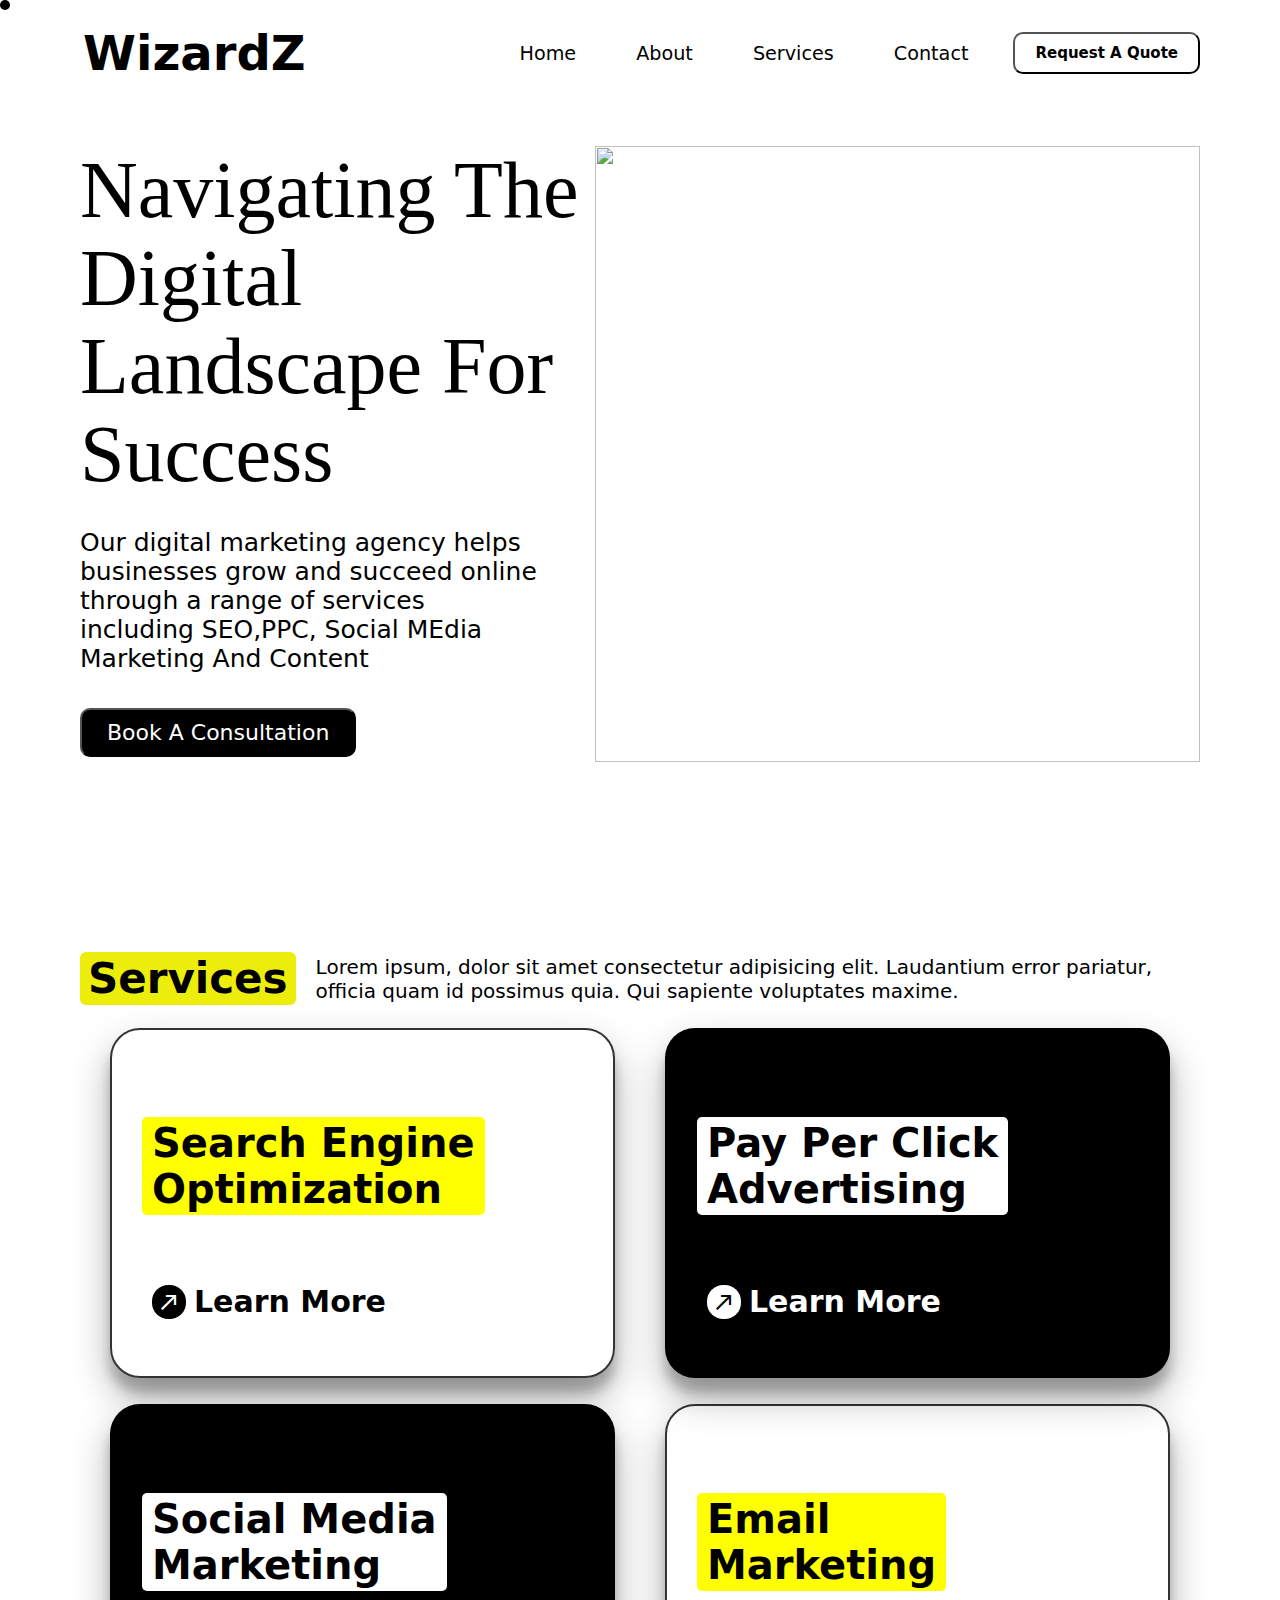
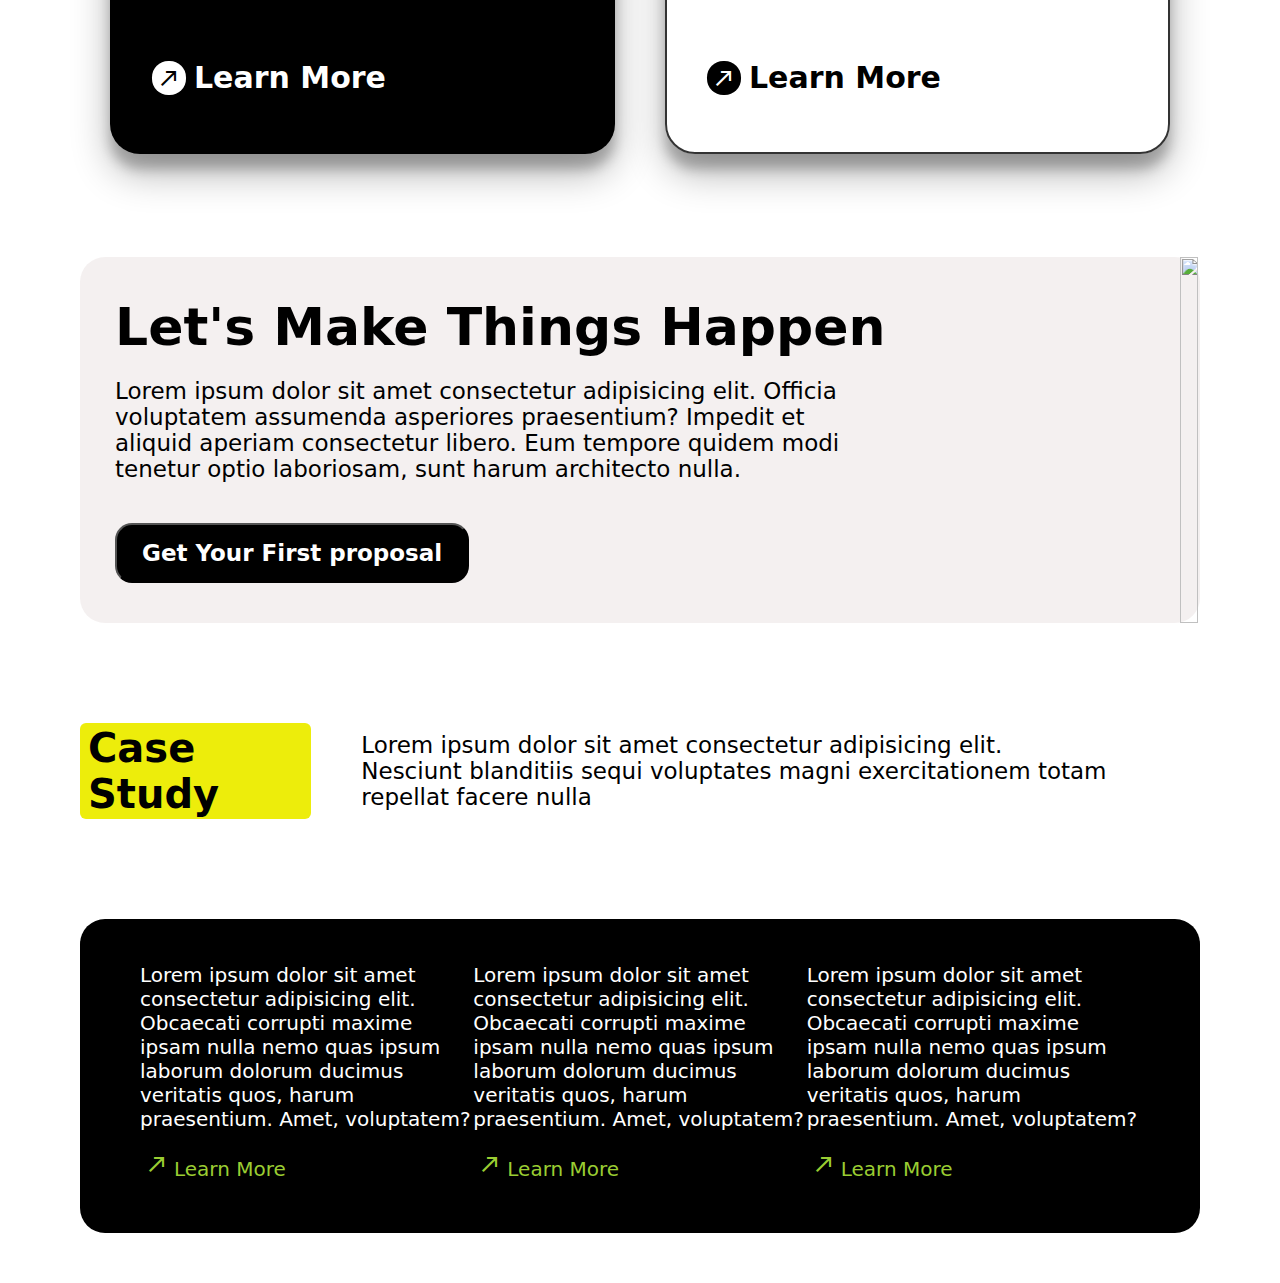
==== commit 9c4dae39: "Minor Changes" ====
--- a/Animated Website/index.html
+++ b/Animated Website/index.html
@@ -138,6 +138,36 @@
             <img src="https://stradigitale.it/wp-content/uploads/2024/07/Frame-19.svg" alt="" srcset="" class="sec3img">
         </div>
     </section>
+    <section class="sec4 section2">
+        <h1>Case Study</h1>
+        <p>Lorem ipsum dolor sit amet consectetur adipisicing elit. <br> Nesciunt blanditiis sequi voluptates magni exercitationem totam repellat facere nulla </p>
+    </section>
+    <footer class="footer">
+        <div class="footer1">
+            <div class="row">
+
+                <p>Lorem ipsum dolor sit amet consectetur adipisicing elit. Obcaecati corrupti maxime ipsam nulla nemo quas ipsum laborum dolorum ducimus veritatis quos, harum praesentium. Amet, voluptatem?<p>
+                <p class="learnMore footerLearn"> <span class="material-symbols-outlined lightarrow footerLearn" > 
+                    north_east
+                    </span>Learn More<p>
+            </div>
+            <div class="row">
+
+                <p>Lorem ipsum dolor sit amet consectetur adipisicing elit. Obcaecati corrupti maxime ipsam nulla nemo quas ipsum laborum dolorum ducimus veritatis quos, harum praesentium. Amet, voluptatem?<p>
+                <p class="learnMore footerLearn"> <span class="material-symbols-outlined lightarrow footerLearn" > 
+                    north_east
+                    </span>Learn More<p>
+            </div>
+            <div class="row">
+
+                <p>Lorem ipsum dolor sit amet consectetur adipisicing elit. Obcaecati corrupti maxime ipsam nulla nemo quas ipsum laborum dolorum ducimus veritatis quos, harum praesentium. Amet, voluptatem?<p>
+                <p class="learnMore footerLearn"> <span class="material-symbols-outlined lightarrow footerLearn" > 
+                    north_east
+                    </span>Learn More<p>
+            </div>
+            
+        </div>
+    </footer>
 
     <script src="https://cdnjs.cloudflare.com/ajax/libs/gsap/3.12.5/gsap.min.js"
         integrity="sha512-7eHRwcbYkK4d9g/6tD/mhkf++eoTHwpNM9woBxtPUBWm67zeAfFC+HrdoE2GanKeocly/VxeLvIqwvCdk7qScg=="
--- a/Animated Website/style.css
+++ b/Animated Website/style.css
@@ -262,9 +262,50 @@
     cursor: pointer;
     
 }
-
-
-
-
-
-
+.sec4{
+    
+    display: flex;
+
+    align-items: center;
+    gap: 50px;
+}
+.sec4 h1{
+    background-color: rgb(237, 237, 11);
+    font-size: 40px;
+    padding: 2px 8px;
+    border-radius: 6px;
+}
+.sec4 p{
+    font-size: 23px;
+    font-weight: 400;
+}
+.footer1{
+    
+    padding: 40px 60px;
+    display: flex;
+    justify-content: space-between;
+    align-items: center;
+}
+footer{
+    border-radius: 25px;
+    margin: 50px 80px;
+    background-color: #000;
+    color: white;
+}
+.row p{
+    padding: 4px 0px;
+    font-size: 20px;
+}
+.footerLearn{
+    color: yellowgreen;
+    font-size: 30px;
+    background: transparent;
+
+}
+
+
+
+
+
+
+
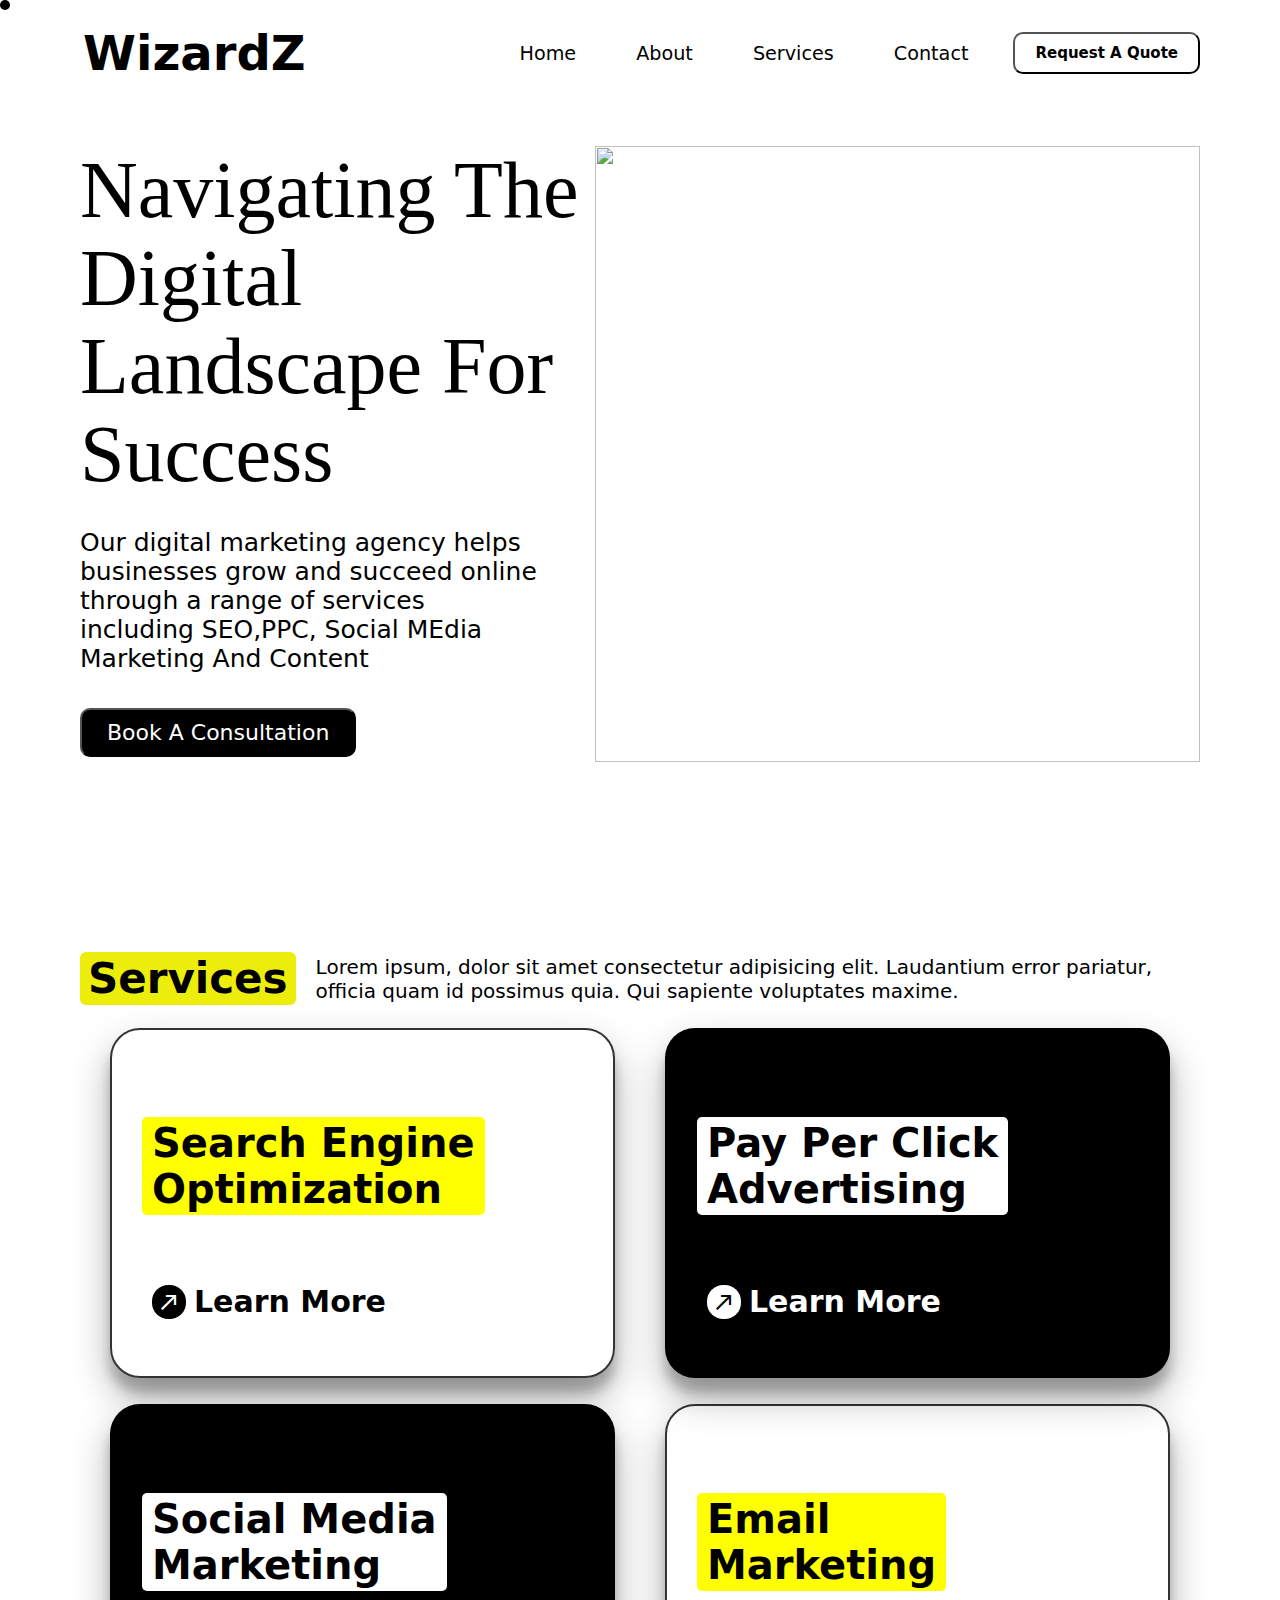
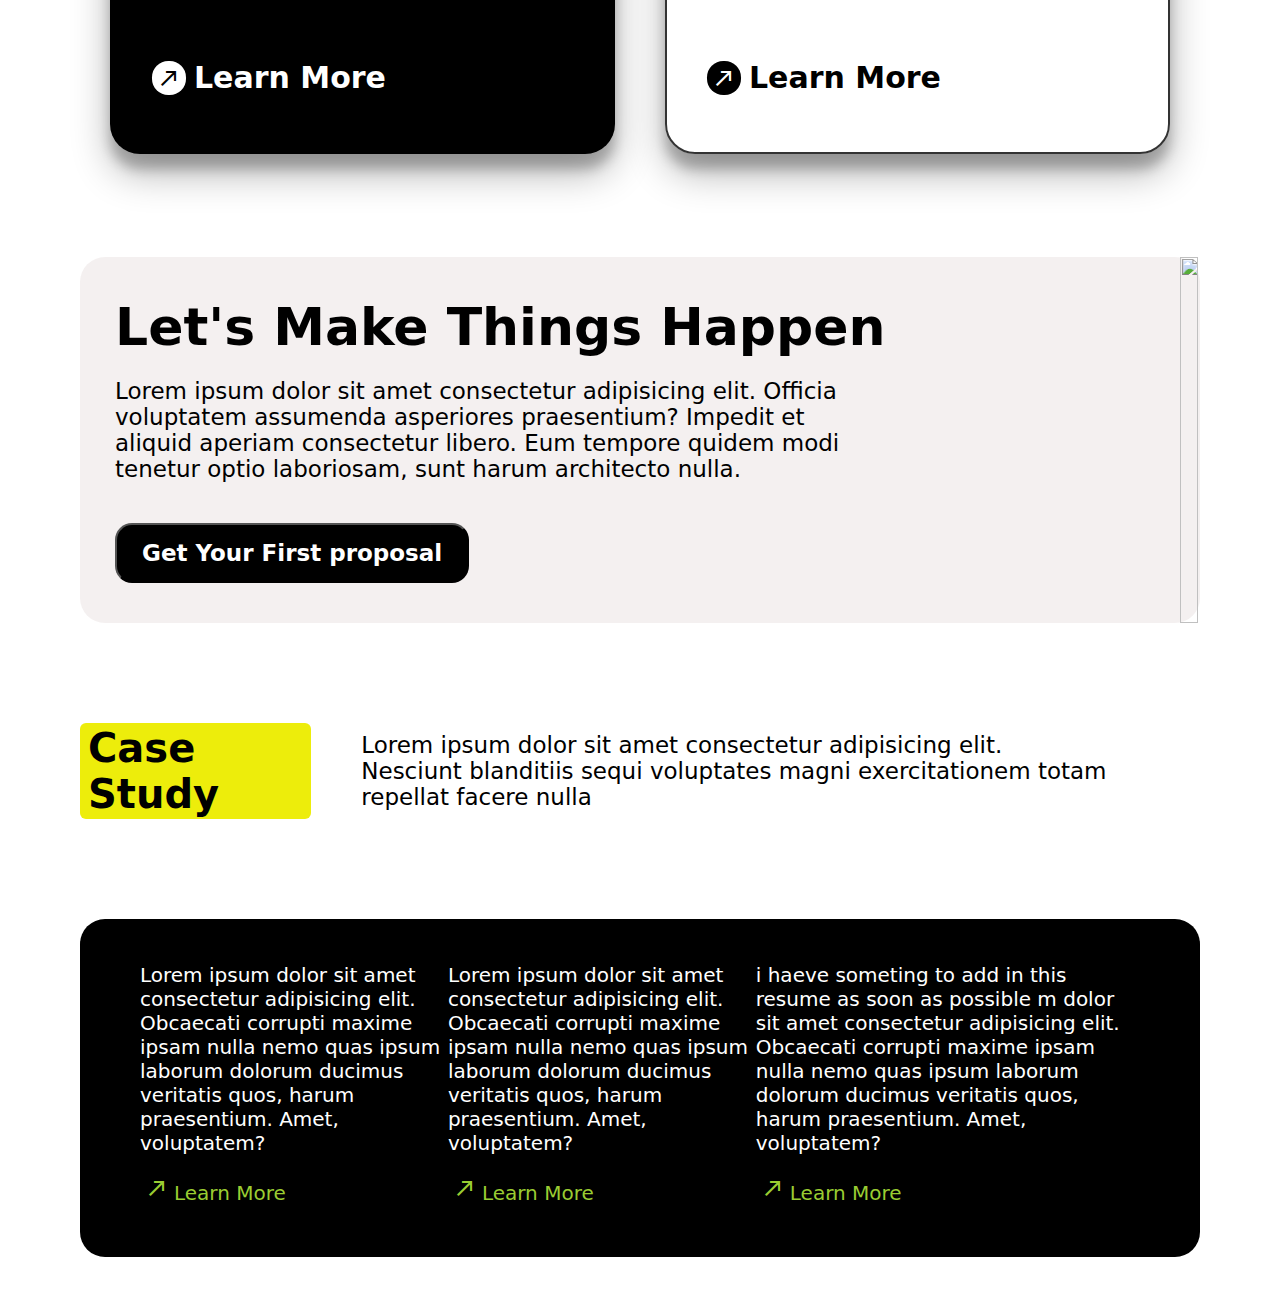
==== commit 01e3fbdf: "stupid changes" ====
--- a/Animated Website/index.html
+++ b/Animated Website/index.html
@@ -160,7 +160,7 @@
             </div>
             <div class="row">
 
-                <p>Lorem ipsum dolor sit amet consectetur adipisicing elit. Obcaecati corrupti maxime ipsam nulla nemo quas ipsum laborum dolorum ducimus veritatis quos, harum praesentium. Amet, voluptatem?<p>
+                <p>i haeve someting to add in this resume as soon as possible m dolor sit amet consectetur adipisicing elit. Obcaecati corrupti maxime ipsam nulla nemo quas ipsum laborum dolorum ducimus veritatis quos, harum praesentium. Amet, voluptatem?<p>
                 <p class="learnMore footerLearn"> <span class="material-symbols-outlined lightarrow footerLearn" > 
                     north_east
                     </span>Learn More<p>
